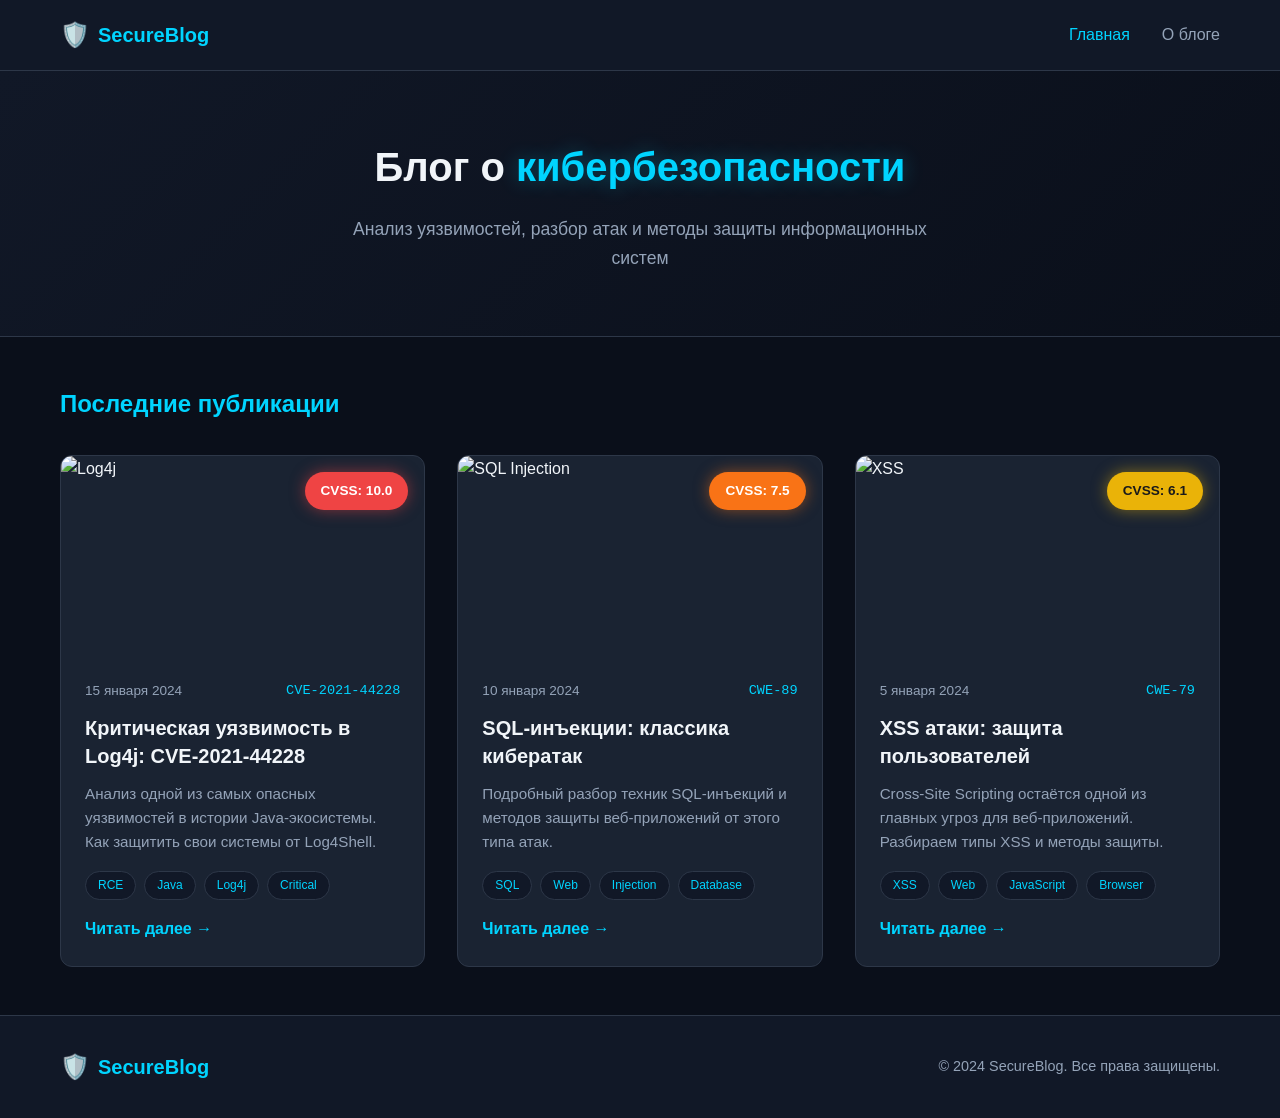
==== index.html @ 0f53efff "Changes" ====
<!DOCTYPE html>
<html lang="ru">
<head>
    <meta charset="UTF-8">
    <meta name="viewport" content="width=device-width, initial-scale=1.0">
    <title>SecureBlog - Блог о кибербезопасности</title>
    <meta name="description" content="Блог о кибербезопасности, уязвимостях и защите информации">
    <link rel="stylesheet" href="css/style.css">
</head>
<body>
    <header class="header">
        <div class="container">
            <a href="index.html" class="logo">
                <span class="logo-icon">🛡️</span>
                <span class="logo-text">SecureBlog</span>
            </a>
            <nav class="nav">
                <a href="index.html" class="nav-link active">Главная</a>
                <a href="about.html" class="nav-link">О блоге</a>
            </nav>
            <button class="menu-btn" id="menuBtn">
                <span></span>
                <span></span>
                <span></span>
            </button>
        </div>
    </header>

    <main>
        <section class="hero">
            <div class="container">
                <h1 class="hero-title">Блог о <span class="highlight">кибербезопасности</span></h1>
                <p class="hero-subtitle">Анализ уязвимостей, разбор атак и методы защиты информационных систем</p>
            </div>
        </section>

        <section class="posts">
            <div class="container">
                <h2 class="section-title">Последние публикации</h2>
                <div class="posts-grid">
                    <!-- Post 1 -->
                    <article class="post-card">
                        <div class="post-image">
                            <img src="https://images.unsplash.com/photo-1526374965328-7f61d4dc18c5?w=800&h=400&fit=crop" alt="Log4j">
                            <span class="cvss-badge cvss-critical">CVSS: 10.0</span>
                        </div>
                        <div class="post-content">
                            <div class="post-meta">
                                <span class="post-date">15 января 2024</span>
                                <span class="post-cve">CVE-2021-44228</span>
                            </div>
                            <h3 class="post-title">Критическая уязвимость в Log4j: CVE-2021-44228</h3>
                            <p class="post-excerpt">Анализ одной из самых опасных уязвимостей в истории Java-экосистемы. Как защитить свои системы от Log4Shell.</p>
                            <div class="post-tags">
                                <span class="tag">RCE</span>
                                <span class="tag">Java</span>
                                <span class="tag">Log4j</span>
                                <span class="tag">Critical</span>
                            </div>
                            <a href="post.html?id=1" class="read-more">Читать далее →</a>
                        </div>
                    </article>

                    <!-- Post 2 -->
                    <article class="post-card">
                        <div class="post-image">
                            <img src="https://images.unsplash.com/photo-1555066931-4365d14bab8c?w=800&h=400&fit=crop" alt="SQL Injection">
                            <span class="cvss-badge cvss-high">CVSS: 7.5</span>
                        </div>
                        <div class="post-content">
                            <div class="post-meta">
                                <span class="post-date">10 января 2024</span>
                                <span class="post-cve">CWE-89</span>
                            </div>
                            <h3 class="post-title">SQL-инъекции: классика кибератак</h3>
                            <p class="post-excerpt">Подробный разбор техник SQL-инъекций и методов защиты веб-приложений от этого типа атак.</p>
                            <div class="post-tags">
                                <span class="tag">SQL</span>
                                <span class="tag">Web</span>
                                <span class="tag">Injection</span>
                                <span class="tag">Database</span>
                            </div>
                            <a href="post.html?id=2" class="read-more">Читать далее →</a>
                        </div>
                    </article>

                    <!-- Post 3 -->
                    <article class="post-card">
                        <div class="post-image">
                            <img src="https://images.unsplash.com/photo-1550751827-4bd374c3f58b?w=800&h=400&fit=crop" alt="XSS">
                            <span class="cvss-badge cvss-medium">CVSS: 6.1</span>
                        </div>
                        <div class="post-content">
                            <div class="post-meta">
                                <span class="post-date">5 января 2024</span>
                                <span class="post-cve">CWE-79</span>
                            </div>
                            <h3 class="post-title">XSS атаки: защита пользователей</h3>
                            <p class="post-excerpt">Cross-Site Scripting остаётся одной из главных угроз для веб-приложений. Разбираем типы XSS и методы защиты.</p>
                            <div class="post-tags">
                                <span class="tag">XSS</span>
                                <span class="tag">Web</span>
                                <span class="tag">JavaScript</span>
                                <span class="tag">Browser</span>
                            </div>
                            <a href="post.html?id=3" class="read-more">Читать далее →</a>
                        </div>
                    </article>
                </div>
            </div>
        </section>
    </main>

    <footer class="footer">
        <div class="container">
            <div class="footer-content">
                <div class="footer-brand">
                    <span class="logo-icon">🛡️</span>
                    <span class="logo-text">SecureBlog</span>
                </div>
                <p class="footer-text">© 2024 SecureBlog. Все права защищены.</p>
            </div>
        </div>
    </footer>

    <script src="js/main.js"></script>
</body>
</html>
---- css/style.css ----
/* Reset & Base */
* {
    margin: 0;
    padding: 0;
    box-sizing: border-box;
}

:root {
    --bg-primary: #0a0f1a;
    --bg-secondary: #111827;
    --bg-card: #1a2332;
    --text-primary: #f1f5f9;
    --text-secondary: #94a3b8;
    --accent: #00d4ff;
    --accent-glow: rgba(0, 212, 255, 0.3);
    --border: #2d3748;
    --cvss-critical: #ef4444;
    --cvss-high: #f97316;
    --cvss-medium: #eab308;
    --cvss-low: #22c55e;
}

body {
    font-family: 'Segoe UI', Tahoma, Geneva, Verdana, sans-serif;
    background-color: var(--bg-primary);
    color: var(--text-primary);
    line-height: 1.6;
    min-height: 100vh;
}

.container {
    max-width: 1200px;
    margin: 0 auto;
    padding: 0 20px;
}

/* Header */
.header {
    background: var(--bg-secondary);
    border-bottom: 1px solid var(--border);
    padding: 1rem 0;
    position: sticky;
    top: 0;
    z-index: 100;
}

.header .container {
    display: flex;
    justify-content: space-between;
    align-items: center;
}

.logo {
    display: flex;
    align-items: center;
    gap: 0.5rem;
    text-decoration: none;
    color: var(--text-primary);
}

.logo-icon {
    font-size: 1.5rem;
}

.logo-text {
    font-size: 1.25rem;
    font-weight: 700;
    color: var(--accent);
}

.nav {
    display: flex;
    gap: 2rem;
}

.nav-link {
    color: var(--text-secondary);
    text-decoration: none;
    transition: color 0.3s;
    font-weight: 500;
}

.nav-link:hover,
.nav-link.active {
    color: var(--accent);
}

.menu-btn {
    display: none;
    flex-direction: column;
    gap: 5px;
    background: none;
    border: none;
    cursor: pointer;
    padding: 5px;
}

.menu-btn span {
    width: 25px;
    height: 2px;
    background: var(--text-primary);
    transition: 0.3s;
}

/* Hero */
.hero {
    padding: 4rem 0;
    text-align: center;
    background: linear-gradient(135deg, var(--bg-secondary) 0%, var(--bg-primary) 100%);
    border-bottom: 1px solid var(--border);
}

.hero-title {
    font-size: 2.5rem;
    margin-bottom: 1rem;
    font-weight: 700;
}

.highlight {
    color: var(--accent);
    text-shadow: 0 0 20px var(--accent-glow);
}

.hero-subtitle {
    color: var(--text-secondary);
    font-size: 1.1rem;
    max-width: 600px;
    margin: 0 auto;
}

/* Posts Section */
.posts {
    padding: 3rem 0;
}

.section-title {
    font-size: 1.5rem;
    margin-bottom: 2rem;
    color: var(--accent);
}

.posts-grid {
    display: grid;
    grid-template-columns: repeat(auto-fit, minmax(350px, 1fr));
    gap: 2rem;
}

/* Post Card */
.post-card {
    background: var(--bg-card);
    border-radius: 12px;
    overflow: hidden;
    border: 1px solid var(--border);
    transition: transform 0.3s, box-shadow 0.3s;
}

.post-card:hover {
    transform: translateY(-5px);
    box-shadow: 0 10px 40px rgba(0, 212, 255, 0.1);
}

.post-image {
    position: relative;
    height: 200px;
    overflow: hidden;
}

.post-image img {
    width: 100%;
    height: 100%;
    object-fit: cover;
}

.cvss-badge {
    position: absolute;
    top: 1rem;
    right: 1rem;
    padding: 0.5rem 1rem;
    border-radius: 20px;
    font-weight: 700;
    font-size: 0.85rem;
}

.cvss-critical {
    background: var(--cvss-critical);
    color: white;
    box-shadow: 0 0 15px rgba(239, 68, 68, 0.5);
}

.cvss-high {
    background: var(--cvss-high);
    color: white;
    box-shadow: 0 0 15px rgba(249, 115, 22, 0.5);
}

.cvss-medium {
    background: var(--cvss-medium);
    color: #1a1a1a;
    box-shadow: 0 0 15px rgba(234, 179, 8, 0.5);
}

.cvss-low {
    background: var(--cvss-low);
    color: white;
    box-shadow: 0 0 15px rgba(34, 197, 94, 0.5);
}

.post-content {
    padding: 1.5rem;
}

.post-meta {
    display: flex;
    justify-content: space-between;
    align-items: center;
    margin-bottom: 0.75rem;
    font-size: 0.85rem;
    color: var(--text-secondary);
}

.post-cve {
    color: var(--accent);
    font-family: monospace;
}

.post-title {
    font-size: 1.25rem;
    margin-bottom: 0.75rem;
    line-height: 1.4;
}

.post-excerpt {
    color: var(--text-secondary);
    font-size: 0.95rem;
    margin-bottom: 1rem;
}

.post-tags {
    display: flex;
    flex-wrap: wrap;
    gap: 0.5rem;
    margin-bottom: 1rem;
}

.tag {
    background: var(--bg-secondary);
    color: var(--accent);
    padding: 0.25rem 0.75rem;
    border-radius: 15px;
    font-size: 0.75rem;
    border: 1px solid var(--border);
}

.read-more {
    color: var(--accent);
    text-decoration: none;
    font-weight: 600;
    transition: opacity 0.3s;
}

.read-more:hover {
    opacity: 0.8;
}

/* Post Full Page */
.post-full {
    padding: 3rem 0;
}

.post-full .container {
    max-width: 800px;
}

.post-header {
    margin-bottom: 2rem;
}

.back-link {
    display: inline-flex;
    align-items: center;
    gap: 0.5rem;
    color: var(--accent);
    text-decoration: none;
    margin-bottom: 1.5rem;
}

.post-full .post-title {
    font-size: 2rem;
    margin-bottom: 1rem;
}

.post-full .post-image {
    height: 400px;
    border-radius: 12px;
    margin-bottom: 2rem;
}

.post-body {
    color: var(--text-secondary);
    line-height: 1.8;
}

.post-body h2 {
    color: var(--text-primary);
    margin: 2rem 0 1rem;
    font-size: 1.5rem;
}

.post-body h3 {
    color: var(--text-primary);
    margin: 1.5rem 0 0.75rem;
    font-size: 1.25rem;
}

.post-body p {
    margin-bottom: 1rem;
}

.post-body ul,
.post-body ol {
    margin: 1rem 0;
    padding-left: 2rem;
}

.post-body li {
    margin-bottom: 0.5rem;
}

.post-body pre {
    background: var(--bg-secondary);
    padding: 1rem;
    border-radius: 8px;
    overflow-x: auto;
    margin: 1rem 0;
    border: 1px solid var(--border);
}

.post-body code {
    font-family: 'Consolas', 'Monaco', monospace;
    color: var(--accent);
}

/* Comments */
.comments-section {
    padding: 3rem 0;
    background: var(--bg-secondary);
}

.comments-section .container {
    max-width: 800px;
}

.comments-title {
    font-size: 1.5rem;
    margin-bottom: 1.5rem;
    color: var(--accent);
}

.comments-list {
    margin-bottom: 2rem;
}

.comment {
    background: var(--bg-card);
    padding: 1.5rem;
    border-radius: 8px;
    margin-bottom: 1rem;
    border: 1px solid var(--border);
}

.comment-header {
    display: flex;
    justify-content: space-between;
    margin-bottom: 0.75rem;
}

.comment-author {
    font-weight: 600;
    color: var(--accent);
}

.comment-date {
    color: var(--text-secondary);
    font-size: 0.85rem;
}

.comment-content {
    color: var(--text-secondary);
}

.comment-form {
    background: var(--bg-card);
    padding: 1.5rem;
    border-radius: 8px;
    border: 1px solid var(--border);
}

.comment-form h4 {
    margin-bottom: 1rem;
}

.comment-form input,
.comment-form textarea {
    width: 100%;
    padding: 0.75rem;
    margin-bottom: 1rem;
    background: var(--bg-secondary);
    border: 1px solid var(--border);
    border-radius: 8px;
    color: var(--text-primary);
    font-size: 1rem;
}

.comment-form input:focus,
.comment-form textarea:focus {
    outline: none;
    border-color: var(--accent);
}

.btn {
    padding: 0.75rem 1.5rem;
    border: none;
    border-radius: 8px;
    font-size: 1rem;
    cursor: pointer;
    transition: all 0.3s;
}

.btn-primary {
    background: var(--accent);
    color: var(--bg-primary);
    font-weight: 600;
}

.btn-primary:hover {
    opacity: 0.9;
    box-shadow: 0 0 20px var(--accent-glow);
}

/* About Page */
.about-hero {
    padding: 3rem 0;
    text-align: center;
    background: linear-gradient(135deg, var(--bg-secondary) 0%, var(--bg-primary) 100%);
    border-bottom: 1px solid var(--border);
}

.page-title {
    font-size: 2rem;
    color: var(--accent);
}

.about-content {
    padding: 3rem 0;
}

.about-card {
    background: var(--bg-card);
    padding: 2rem;
    border-radius: 12px;
    border: 1px solid var(--border);
    margin-bottom: 2rem;
}

.about-card h2 {
    color: var(--accent);
    margin-bottom: 1rem;
}

.about-card h3 {
    color: var(--text-primary);
    margin: 1.5rem 0 0.75rem;
}

.about-card p {
    color: var(--text-secondary);
    margin-bottom: 1rem;
}

.about-card ul {
    color: var(--text-secondary);
    padding-left: 1.5rem;
}

.about-card li {
    margin-bottom: 0.5rem;
}

/* CVSS Table */
.cvss-table {
    width: 100%;
    border-collapse: collapse;
    margin-top: 1rem;
}

.cvss-table th,
.cvss-table td {
    padding: 1rem;
    text-align: left;
    border-bottom: 1px solid var(--border);
}

.cvss-table th {
    color: var(--accent);
    font-weight: 600;
}

.cvss-table td {
    color: var(--text-secondary);
}

/* Footer */
.footer {
    background: var(--bg-secondary);
    border-top: 1px solid var(--border);
    padding: 2rem 0;
    margin-top: auto;
}

.footer-content {
    display: flex;
    justify-content: space-between;
    align-items: center;
}

.footer-brand {
    display: flex;
    align-items: center;
    gap: 0.5rem;
}

.footer-text {
    color: var(--text-secondary);
    font-size: 0.9rem;
}

/* Mobile Menu */
.mobile-nav {
    display: none;
    position: fixed;
    top: 60px;
    left: 0;
    right: 0;
    background: var(--bg-secondary);
    padding: 1rem;
    border-bottom: 1px solid var(--border);
    flex-direction: column;
    gap: 1rem;
}

.mobile-nav.active {
    display: flex;
}

/* Responsive */
@media (max-width: 768px) {
    .nav {
        display: none;
    }

    .menu-btn {
        display: flex;
    }

    .hero-title {
        font-size: 1.75rem;
    }

    .posts-grid {
        grid-template-columns: 1fr;
    }

    .footer-content {
        flex-direction: column;
        gap: 1rem;
        text-align: center;
    }

    .post-full .post-title {
        font-size: 1.5rem;
    }

    .post-full .post-image {
        height: 250px;
    }
}
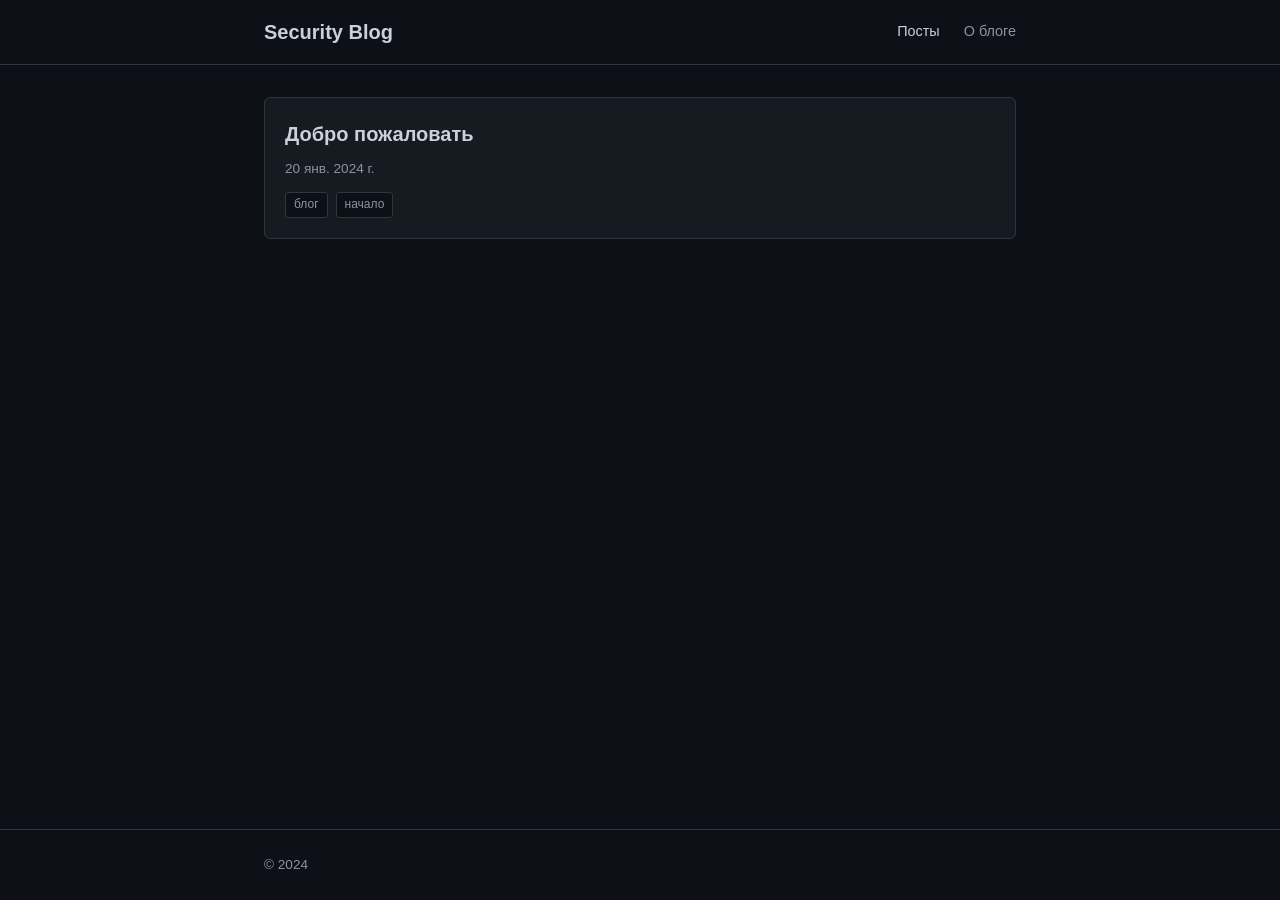
==== commit c1c7476c: "Add markdown posts system Implemented a professional blog with Markdown-based posts, added config, m" ====
--- a/index.html
+++ b/index.html
@@ -3,126 +3,38 @@
 <head>
     <meta charset="UTF-8">
     <meta name="viewport" content="width=device-width, initial-scale=1.0">
-    <title>SecureBlog - Блог о кибербезопасности</title>
-    <meta name="description" content="Блог о кибербезопасности, уязвимостях и защите информации">
+    <title>Security Blog</title>
+    <meta name="description" content="Исследования в области информационной безопасности">
     <link rel="stylesheet" href="css/style.css">
 </head>
 <body>
     <header class="header">
         <div class="container">
-            <a href="index.html" class="logo">
-                <span class="logo-icon">🛡️</span>
-                <span class="logo-text">SecureBlog</span>
-            </a>
+            <a href="index.html" class="logo">Security Blog</a>
             <nav class="nav">
-                <a href="index.html" class="nav-link active">Главная</a>
+                <a href="index.html" class="nav-link active">Посты</a>
                 <a href="about.html" class="nav-link">О блоге</a>
             </nav>
-            <button class="menu-btn" id="menuBtn">
-                <span></span>
-                <span></span>
-                <span></span>
-            </button>
         </div>
     </header>
 
-    <main>
-        <section class="hero">
-            <div class="container">
-                <h1 class="hero-title">Блог о <span class="highlight">кибербезопасности</span></h1>
-                <p class="hero-subtitle">Анализ уязвимостей, разбор атак и методы защиты информационных систем</p>
-            </div>
-        </section>
-
-        <section class="posts">
-            <div class="container">
-                <h2 class="section-title">Последние публикации</h2>
-                <div class="posts-grid">
-                    <!-- Post 1 -->
-                    <article class="post-card">
-                        <div class="post-image">
-                            <img src="https://images.unsplash.com/photo-1526374965328-7f61d4dc18c5?w=800&h=400&fit=crop" alt="Log4j">
-                            <span class="cvss-badge cvss-critical">CVSS: 10.0</span>
-                        </div>
-                        <div class="post-content">
-                            <div class="post-meta">
-                                <span class="post-date">15 января 2024</span>
-                                <span class="post-cve">CVE-2021-44228</span>
-                            </div>
-                            <h3 class="post-title">Критическая уязвимость в Log4j: CVE-2021-44228</h3>
-                            <p class="post-excerpt">Анализ одной из самых опасных уязвимостей в истории Java-экосистемы. Как защитить свои системы от Log4Shell.</p>
-                            <div class="post-tags">
-                                <span class="tag">RCE</span>
-                                <span class="tag">Java</span>
-                                <span class="tag">Log4j</span>
-                                <span class="tag">Critical</span>
-                            </div>
-                            <a href="post.html?id=1" class="read-more">Читать далее →</a>
-                        </div>
-                    </article>
-
-                    <!-- Post 2 -->
-                    <article class="post-card">
-                        <div class="post-image">
-                            <img src="https://images.unsplash.com/photo-1555066931-4365d14bab8c?w=800&h=400&fit=crop" alt="SQL Injection">
-                            <span class="cvss-badge cvss-high">CVSS: 7.5</span>
-                        </div>
-                        <div class="post-content">
-                            <div class="post-meta">
-                                <span class="post-date">10 января 2024</span>
-                                <span class="post-cve">CWE-89</span>
-                            </div>
-                            <h3 class="post-title">SQL-инъекции: классика кибератак</h3>
-                            <p class="post-excerpt">Подробный разбор техник SQL-инъекций и методов защиты веб-приложений от этого типа атак.</p>
-                            <div class="post-tags">
-                                <span class="tag">SQL</span>
-                                <span class="tag">Web</span>
-                                <span class="tag">Injection</span>
-                                <span class="tag">Database</span>
-                            </div>
-                            <a href="post.html?id=2" class="read-more">Читать далее →</a>
-                        </div>
-                    </article>
-
-                    <!-- Post 3 -->
-                    <article class="post-card">
-                        <div class="post-image">
-                            <img src="https://images.unsplash.com/photo-1550751827-4bd374c3f58b?w=800&h=400&fit=crop" alt="XSS">
-                            <span class="cvss-badge cvss-medium">CVSS: 6.1</span>
-                        </div>
-                        <div class="post-content">
-                            <div class="post-meta">
-                                <span class="post-date">5 января 2024</span>
-                                <span class="post-cve">CWE-79</span>
-                            </div>
-                            <h3 class="post-title">XSS атаки: защита пользователей</h3>
-                            <p class="post-excerpt">Cross-Site Scripting остаётся одной из главных угроз для веб-приложений. Разбираем типы XSS и методы защиты.</p>
-                            <div class="post-tags">
-                                <span class="tag">XSS</span>
-                                <span class="tag">Web</span>
-                                <span class="tag">JavaScript</span>
-                                <span class="tag">Browser</span>
-                            </div>
-                            <a href="post.html?id=3" class="read-more">Читать далее →</a>
-                        </div>
-                    </article>
-                </div>
-            </div>
-        </section>
+    <main class="main">
+        <div class="container">
+            <section class="posts" id="postsList">
+                <p class="loading">Загрузка...</p>
+            </section>
+        </div>
     </main>
 
     <footer class="footer">
         <div class="container">
-            <div class="footer-content">
-                <div class="footer-brand">
-                    <span class="logo-icon">🛡️</span>
-                    <span class="logo-text">SecureBlog</span>
-                </div>
-                <p class="footer-text">© 2024 SecureBlog. Все права защищены.</p>
-            </div>
+            <p>&copy; 2024</p>
         </div>
     </footer>
 
+    <script src="js/config.js"></script>
+    <script src="js/markdown-parser.js"></script>
+    <script src="js/posts-loader.js"></script>
     <script src="js/main.js"></script>
 </body>
 </html>
--- a/css/style.css
+++ b/css/style.css
@@ -1,47 +1,61 @@
-/* Reset & Base */
-* {
+/* Reset */
+*, *::before, *::after {
     margin: 0;
     padding: 0;
     box-sizing: border-box;
 }
 
+/* Variables */
 :root {
-    --bg-primary: #0a0f1a;
-    --bg-secondary: #111827;
-    --bg-card: #1a2332;
-    --text-primary: #f1f5f9;
-    --text-secondary: #94a3b8;
-    --accent: #00d4ff;
-    --accent-glow: rgba(0, 212, 255, 0.3);
-    --border: #2d3748;
-    --cvss-critical: #ef4444;
-    --cvss-high: #f97316;
-    --cvss-medium: #eab308;
-    --cvss-low: #22c55e;
+    --bg: #0d1117;
+    --bg-secondary: #161b22;
+    --border: #30363d;
+    --text: #c9d1d9;
+    --text-muted: #8b949e;
+    --accent: #58a6ff;
+    --accent-hover: #79b8ff;
+    --critical: #f85149;
+    --high: #db6d28;
+    --medium: #d29922;
+    --low: #3fb950;
+}
+
+/* Base */
+html {
+    font-size: 16px;
+    scroll-behavior: smooth;
 }
 
 body {
-    font-family: 'Segoe UI', Tahoma, Geneva, Verdana, sans-serif;
-    background-color: var(--bg-primary);
-    color: var(--text-primary);
+    font-family: -apple-system, BlinkMacSystemFont, 'Segoe UI', Helvetica, Arial, sans-serif;
+    background: var(--bg);
+    color: var(--text);
     line-height: 1.6;
     min-height: 100vh;
+    display: flex;
+    flex-direction: column;
 }
 
 .container {
-    max-width: 1200px;
+    max-width: 800px;
     margin: 0 auto;
-    padding: 0 20px;
+    padding: 0 1.5rem;
+}
+
+a {
+    color: var(--accent);
+    text-decoration: none;
+}
+
+a:hover {
+    color: var(--accent-hover);
+    text-decoration: underline;
 }
 
 /* Header */
 .header {
-    background: var(--bg-secondary);
     border-bottom: 1px solid var(--border);
     padding: 1rem 0;
-    position: sticky;
-    top: 0;
-    z-index: 100;
 }
 
 .header .container {
@@ -51,265 +65,178 @@
 }
 
 .logo {
-    display: flex;
-    align-items: center;
-    gap: 0.5rem;
+    font-size: 1.25rem;
+    font-weight: 600;
+    color: var(--text);
+}
+
+.logo:hover {
+    color: var(--text);
     text-decoration: none;
-    color: var(--text-primary);
-}
-
-.logo-icon {
-    font-size: 1.5rem;
-}
-
-.logo-text {
-    font-size: 1.25rem;
-    font-weight: 700;
-    color: var(--accent);
 }
 
 .nav {
     display: flex;
-    gap: 2rem;
+    gap: 1.5rem;
 }
 
 .nav-link {
-    color: var(--text-secondary);
-    text-decoration: none;
-    transition: color 0.3s;
-    font-weight: 500;
+    color: var(--text-muted);
+    font-size: 0.9rem;
 }
 
 .nav-link:hover,
 .nav-link.active {
+    color: var(--text);
+    text-decoration: none;
+}
+
+/* Main */
+.main {
+    flex: 1;
+    padding: 2rem 0;
+}
+
+/* Posts list */
+.posts {
+    display: flex;
+    flex-direction: column;
+    gap: 1.5rem;
+}
+
+.post-card {
+    padding: 1.25rem;
+    background: var(--bg-secondary);
+    border: 1px solid var(--border);
+    border-radius: 6px;
+}
+
+.post-card:hover {
+    border-color: var(--accent);
+}
+
+.post-card h2 {
+    font-size: 1.25rem;
+    margin-bottom: 0.5rem;
+}
+
+.post-card h2 a {
+    color: var(--text);
+}
+
+.post-card h2 a:hover {
     color: var(--accent);
-}
-
-.menu-btn {
-    display: none;
-    flex-direction: column;
-    gap: 5px;
-    background: none;
-    border: none;
-    cursor: pointer;
-    padding: 5px;
-}
-
-.menu-btn span {
-    width: 25px;
-    height: 2px;
-    background: var(--text-primary);
-    transition: 0.3s;
-}
-
-/* Hero */
-.hero {
-    padding: 4rem 0;
-    text-align: center;
-    background: linear-gradient(135deg, var(--bg-secondary) 0%, var(--bg-primary) 100%);
-    border-bottom: 1px solid var(--border);
-}
-
-.hero-title {
-    font-size: 2.5rem;
-    margin-bottom: 1rem;
-    font-weight: 700;
-}
-
-.highlight {
-    color: var(--accent);
-    text-shadow: 0 0 20px var(--accent-glow);
-}
-
-.hero-subtitle {
-    color: var(--text-secondary);
-    font-size: 1.1rem;
-    max-width: 600px;
-    margin: 0 auto;
-}
-
-/* Posts Section */
-.posts {
-    padding: 3rem 0;
-}
-
-.section-title {
-    font-size: 1.5rem;
-    margin-bottom: 2rem;
-    color: var(--accent);
-}
-
-.posts-grid {
-    display: grid;
-    grid-template-columns: repeat(auto-fit, minmax(350px, 1fr));
-    gap: 2rem;
-}
-
-/* Post Card */
-.post-card {
-    background: var(--bg-card);
-    border-radius: 12px;
-    overflow: hidden;
-    border: 1px solid var(--border);
-    transition: transform 0.3s, box-shadow 0.3s;
-}
-
-.post-card:hover {
-    transform: translateY(-5px);
-    box-shadow: 0 10px 40px rgba(0, 212, 255, 0.1);
-}
-
-.post-image {
-    position: relative;
-    height: 200px;
-    overflow: hidden;
-}
-
-.post-image img {
-    width: 100%;
-    height: 100%;
-    object-fit: cover;
-}
-
-.cvss-badge {
-    position: absolute;
-    top: 1rem;
-    right: 1rem;
-    padding: 0.5rem 1rem;
-    border-radius: 20px;
-    font-weight: 700;
+    text-decoration: none;
+}
+
+.post-meta {
+    display: flex;
+    flex-wrap: wrap;
+    gap: 0.75rem;
     font-size: 0.85rem;
-}
-
-.cvss-critical {
-    background: var(--cvss-critical);
-    color: white;
-    box-shadow: 0 0 15px rgba(239, 68, 68, 0.5);
-}
-
-.cvss-high {
-    background: var(--cvss-high);
-    color: white;
-    box-shadow: 0 0 15px rgba(249, 115, 22, 0.5);
-}
-
-.cvss-medium {
-    background: var(--cvss-medium);
-    color: #1a1a1a;
-    box-shadow: 0 0 15px rgba(234, 179, 8, 0.5);
-}
-
-.cvss-low {
-    background: var(--cvss-low);
-    color: white;
-    box-shadow: 0 0 15px rgba(34, 197, 94, 0.5);
-}
-
-.post-content {
-    padding: 1.5rem;
-}
-
-.post-meta {
-    display: flex;
-    justify-content: space-between;
-    align-items: center;
+    color: var(--text-muted);
     margin-bottom: 0.75rem;
-    font-size: 0.85rem;
-    color: var(--text-secondary);
-}
-
-.post-cve {
-    color: var(--accent);
-    font-family: monospace;
-}
-
-.post-title {
-    font-size: 1.25rem;
-    margin-bottom: 0.75rem;
-    line-height: 1.4;
 }
 
 .post-excerpt {
-    color: var(--text-secondary);
+    color: var(--text-muted);
     font-size: 0.95rem;
-    margin-bottom: 1rem;
 }
 
 .post-tags {
     display: flex;
     flex-wrap: wrap;
     gap: 0.5rem;
-    margin-bottom: 1rem;
+    margin-top: 0.75rem;
 }
 
 .tag {
-    background: var(--bg-secondary);
-    color: var(--accent);
-    padding: 0.25rem 0.75rem;
-    border-radius: 15px;
     font-size: 0.75rem;
+    padding: 0.15rem 0.5rem;
+    background: var(--bg);
     border: 1px solid var(--border);
-}
-
-.read-more {
-    color: var(--accent);
-    text-decoration: none;
+    border-radius: 3px;
+    color: var(--text-muted);
+}
+
+/* CVSS badges */
+.cvss-badge {
+    font-size: 0.75rem;
     font-weight: 600;
-    transition: opacity 0.3s;
-}
-
-.read-more:hover {
-    opacity: 0.8;
-}
-
-/* Post Full Page */
+    padding: 0.15rem 0.5rem;
+    border-radius: 3px;
+    font-family: ui-monospace, SFMono-Regular, 'SF Mono', Menlo, monospace;
+}
+
+.cvss-critical {
+    background: var(--critical);
+    color: #fff;
+}
+
+.cvss-high {
+    background: var(--high);
+    color: #fff;
+}
+
+.cvss-medium {
+    background: var(--medium);
+    color: #000;
+}
+
+.cvss-low {
+    background: var(--low);
+    color: #000;
+}
+
+/* Post full */
 .post-full {
-    padding: 3rem 0;
-}
-
-.post-full .container {
-    max-width: 800px;
+    max-width: 100%;
 }
 
 .post-header {
     margin-bottom: 2rem;
+    padding-bottom: 1rem;
+    border-bottom: 1px solid var(--border);
+}
+
+.post-header h1 {
+    font-size: 2rem;
+    line-height: 1.3;
+    margin-bottom: 1rem;
 }
 
 .back-link {
-    display: inline-flex;
-    align-items: center;
-    gap: 0.5rem;
+    display: inline-block;
+    margin-bottom: 1rem;
+    color: var(--text-muted);
+    font-size: 0.9rem;
+}
+
+.back-link:hover {
     color: var(--accent);
-    text-decoration: none;
-    margin-bottom: 1.5rem;
-}
-
-.post-full .post-title {
-    font-size: 2rem;
-    margin-bottom: 1rem;
-}
-
-.post-full .post-image {
-    height: 400px;
-    border-radius: 12px;
-    margin-bottom: 2rem;
-}
-
+}
+
+/* Post content */
 .post-body {
-    color: var(--text-secondary);
+    font-size: 1rem;
     line-height: 1.8;
 }
 
 .post-body h2 {
-    color: var(--text-primary);
+    font-size: 1.5rem;
     margin: 2rem 0 1rem;
-    font-size: 1.5rem;
+    padding-bottom: 0.25rem;
+    border-bottom: 1px solid var(--border);
 }
 
 .post-body h3 {
-    color: var(--text-primary);
+    font-size: 1.25rem;
     margin: 1.5rem 0 0.75rem;
-    font-size: 1.25rem;
+}
+
+.post-body h4 {
+    font-size: 1.1rem;
+    margin: 1rem 0 0.5rem;
 }
 
 .post-body p {
@@ -319,268 +246,110 @@
 .post-body ul,
 .post-body ol {
     margin: 1rem 0;
-    padding-left: 2rem;
+    padding-left: 1.5rem;
 }
 
 .post-body li {
     margin-bottom: 0.5rem;
 }
 
+.post-body code {
+    font-family: ui-monospace, SFMono-Regular, 'SF Mono', Menlo, monospace;
+    font-size: 0.9em;
+    background: var(--bg-secondary);
+    padding: 0.15rem 0.35rem;
+    border-radius: 3px;
+}
+
 .post-body pre {
     background: var(--bg-secondary);
+    border: 1px solid var(--border);
+    border-radius: 6px;
     padding: 1rem;
-    border-radius: 8px;
     overflow-x: auto;
     margin: 1rem 0;
-    border: 1px solid var(--border);
-}
-
-.post-body code {
-    font-family: 'Consolas', 'Monaco', monospace;
-    color: var(--accent);
-}
-
-/* Comments */
-.comments-section {
-    padding: 3rem 0;
-    background: var(--bg-secondary);
-}
-
-.comments-section .container {
-    max-width: 800px;
-}
-
-.comments-title {
-    font-size: 1.5rem;
-    margin-bottom: 1.5rem;
-    color: var(--accent);
-}
-
-.comments-list {
-    margin-bottom: 2rem;
-}
-
-.comment {
-    background: var(--bg-card);
-    padding: 1.5rem;
-    border-radius: 8px;
-    margin-bottom: 1rem;
-    border: 1px solid var(--border);
-}
-
-.comment-header {
-    display: flex;
-    justify-content: space-between;
-    margin-bottom: 0.75rem;
-}
-
-.comment-author {
-    font-weight: 600;
-    color: var(--accent);
-}
-
-.comment-date {
-    color: var(--text-secondary);
-    font-size: 0.85rem;
-}
-
-.comment-content {
-    color: var(--text-secondary);
-}
-
-.comment-form {
-    background: var(--bg-card);
-    padding: 1.5rem;
-    border-radius: 8px;
-    border: 1px solid var(--border);
-}
-
-.comment-form h4 {
-    margin-bottom: 1rem;
-}
-
-.comment-form input,
-.comment-form textarea {
-    width: 100%;
-    padding: 0.75rem;
-    margin-bottom: 1rem;
-    background: var(--bg-secondary);
-    border: 1px solid var(--border);
-    border-radius: 8px;
-    color: var(--text-primary);
-    font-size: 1rem;
-}
-
-.comment-form input:focus,
-.comment-form textarea:focus {
-    outline: none;
-    border-color: var(--accent);
-}
-
-.btn {
-    padding: 0.75rem 1.5rem;
-    border: none;
-    border-radius: 8px;
-    font-size: 1rem;
-    cursor: pointer;
-    transition: all 0.3s;
-}
-
-.btn-primary {
-    background: var(--accent);
-    color: var(--bg-primary);
-    font-weight: 600;
-}
-
-.btn-primary:hover {
-    opacity: 0.9;
-    box-shadow: 0 0 20px var(--accent-glow);
-}
-
-/* About Page */
-.about-hero {
-    padding: 3rem 0;
-    text-align: center;
-    background: linear-gradient(135deg, var(--bg-secondary) 0%, var(--bg-primary) 100%);
-    border-bottom: 1px solid var(--border);
-}
-
-.page-title {
+}
+
+.post-body pre code {
+    background: none;
+    padding: 0;
+}
+
+.post-body blockquote {
+    border-left: 3px solid var(--accent);
+    padding-left: 1rem;
+    margin: 1rem 0;
+    color: var(--text-muted);
+}
+
+.post-body img {
+    max-width: 100%;
+    height: auto;
+    border-radius: 6px;
+    margin: 1rem 0;
+}
+
+/* About page */
+.about-page h1 {
     font-size: 2rem;
-    color: var(--accent);
-}
-
-.about-content {
-    padding: 3rem 0;
-}
-
-.about-card {
-    background: var(--bg-card);
-    padding: 2rem;
-    border-radius: 12px;
-    border: 1px solid var(--border);
-    margin-bottom: 2rem;
-}
-
-.about-card h2 {
-    color: var(--accent);
-    margin-bottom: 1rem;
-}
-
-.about-card h3 {
-    color: var(--text-primary);
-    margin: 1.5rem 0 0.75rem;
-}
-
-.about-card p {
-    color: var(--text-secondary);
-    margin-bottom: 1rem;
-}
-
-.about-card ul {
-    color: var(--text-secondary);
-    padding-left: 1.5rem;
-}
-
-.about-card li {
-    margin-bottom: 0.5rem;
-}
-
-/* CVSS Table */
+    margin-bottom: 1rem;
+}
+
+.about-page h2 {
+    font-size: 1.25rem;
+    margin: 2rem 0 0.75rem;
+}
+
+.about-page p {
+    margin-bottom: 1rem;
+    color: var(--text-muted);
+}
+
 .cvss-table {
     width: 100%;
     border-collapse: collapse;
-    margin-top: 1rem;
+    margin: 1rem 0;
 }
 
 .cvss-table th,
 .cvss-table td {
-    padding: 1rem;
+    padding: 0.75rem;
     text-align: left;
     border-bottom: 1px solid var(--border);
 }
 
 .cvss-table th {
-    color: var(--accent);
     font-weight: 600;
-}
-
-.cvss-table td {
-    color: var(--text-secondary);
+    color: var(--text-muted);
 }
 
 /* Footer */
 .footer {
-    background: var(--bg-secondary);
     border-top: 1px solid var(--border);
-    padding: 2rem 0;
+    padding: 1.5rem 0;
     margin-top: auto;
 }
 
-.footer-content {
-    display: flex;
-    justify-content: space-between;
-    align-items: center;
-}
-
-.footer-brand {
-    display: flex;
-    align-items: center;
-    gap: 0.5rem;
-}
-
-.footer-text {
-    color: var(--text-secondary);
-    font-size: 0.9rem;
-}
-
-/* Mobile Menu */
-.mobile-nav {
-    display: none;
-    position: fixed;
-    top: 60px;
-    left: 0;
-    right: 0;
-    background: var(--bg-secondary);
-    padding: 1rem;
-    border-bottom: 1px solid var(--border);
-    flex-direction: column;
-    gap: 1rem;
-}
-
-.mobile-nav.active {
-    display: flex;
+.footer p {
+    color: var(--text-muted);
+    font-size: 0.85rem;
+}
+
+/* Loading state */
+.loading {
+    color: var(--text-muted);
+    text-align: center;
+    padding: 2rem;
 }
 
 /* Responsive */
-@media (max-width: 768px) {
-    .nav {
-        display: none;
+@media (max-width: 640px) {
+    .header .container {
+        flex-direction: column;
+        gap: 0.75rem;
     }
-
-    .menu-btn {
-        display: flex;
-    }
-
-    .hero-title {
-        font-size: 1.75rem;
-    }
-
-    .posts-grid {
-        grid-template-columns: 1fr;
-    }
-
-    .footer-content {
-        flex-direction: column;
-        gap: 1rem;
-        text-align: center;
-    }
-
-    .post-full .post-title {
+    
+    .post-header h1 {
         font-size: 1.5rem;
     }
-
-    .post-full .post-image {
-        height: 250px;
-    }
-}
+}
